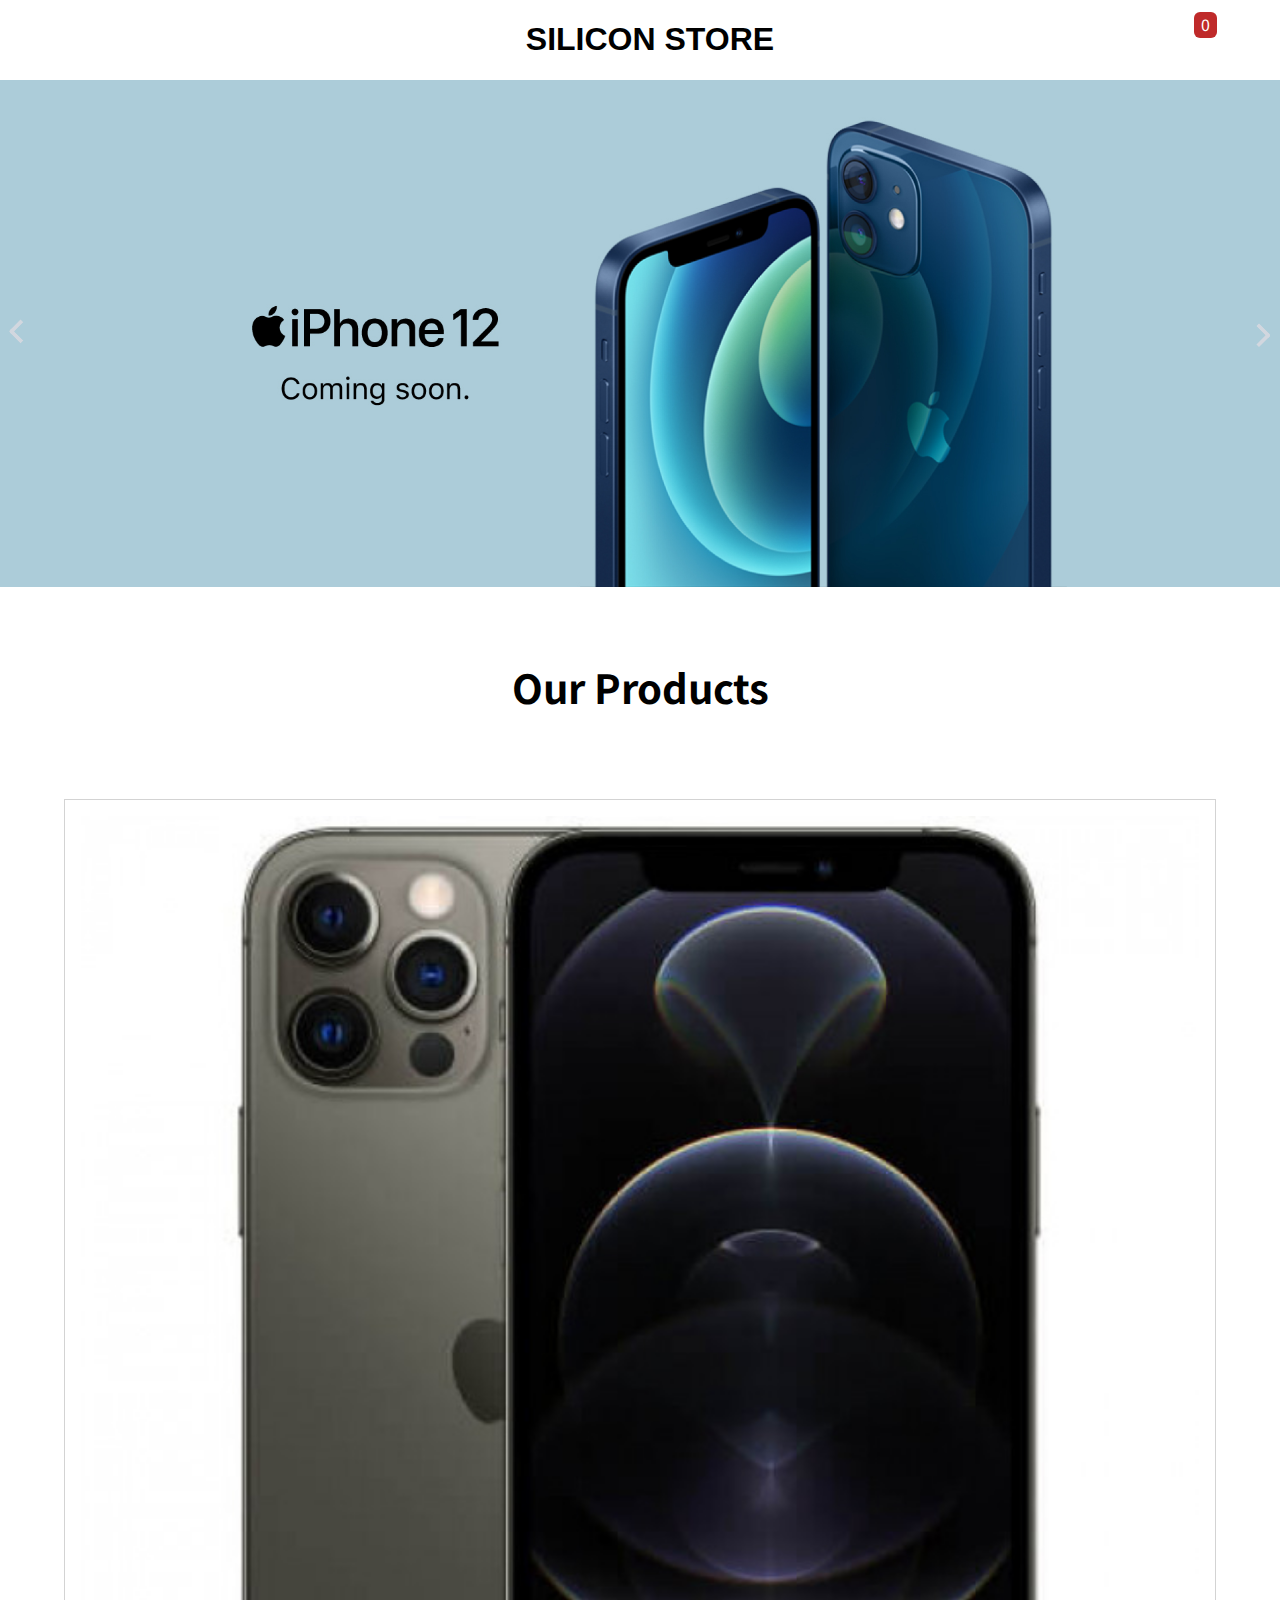
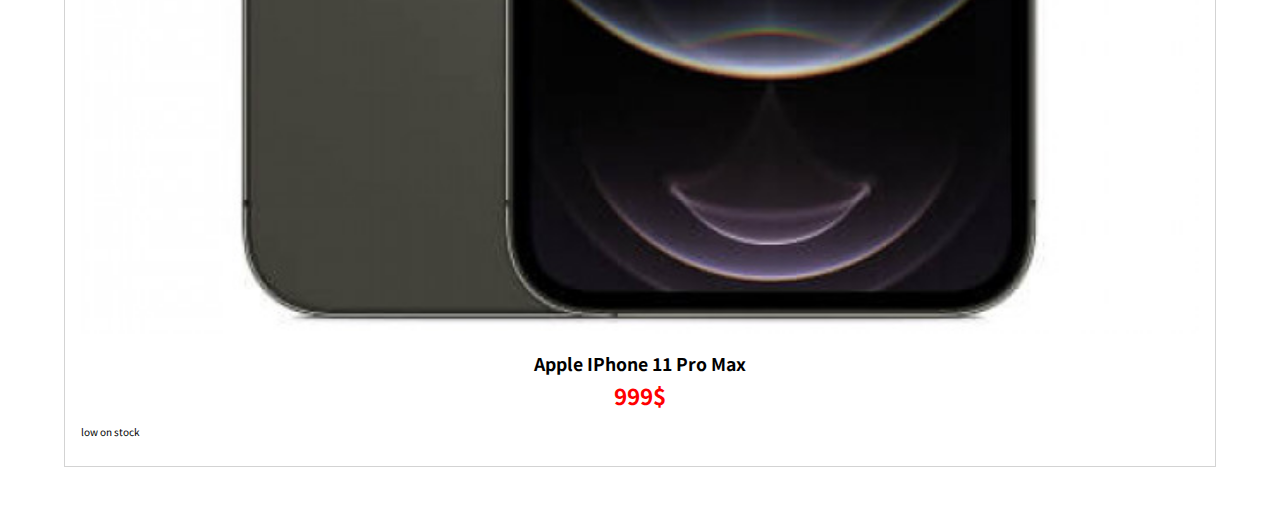
==== index.html @ 8014daa2 "upgraded logic of the cart (status notification about product availability)" ====
<!DOCTYPE html>
<html lang="en">
  <head>
    <meta charset="UTF-8" />
    <meta name="viewport" content="width=device-width, initial-scale=1.0" />
    <title>Silicon Store</title>
    <link rel="stylesheet" href="css/style.css" />
    <link
      href="https://fonts.googleapis.com/css2?family=Montserrat:wght@100&family=Noto+Sans+JP:wght@300;400;700&display=swap"
      rel="stylesheet"
    />
    <link
      rel="stylesheet"
      href="https://use.fontawesome.com/releases/v5.15.1/css/all.css"
      integrity="sha384-vp86vTRFVJgpjF9jiIGPEEqYqlDwgyBgEF109VFjmqGmIY/Y4HV4d3Gp2irVfcrp"
      crossorigin="anonymous"
    />
    <meta name="description" content="---" />
    <meta name="keywords" content="---" />
  </head>
  <body>
    <!-- nav start -->
    <div class="nav__container">
      <nav>
        <span class="nav-icon">
          <i class="fas fa-bars"></i>
        </span>
        <h1>Silicon store</h1>
        <div class="cart-btn">
          <span class="nav-icon">
            <i class="fas fa-cart-plus"></i>
          </span>
          <div class="cart-items">0</div>
        </div>
        <!-- <h1>silicon store</h1> -->
        <!-- <ul>
            <li><a href="#">Home </a></li>
            <li><a href="#">Products</a></li>
            <li><a href="#">About</a></li>
            <li><a href="#">Contact</a></li>
            <li><a href="#">Account</a></li>
            <li><a href="#">Account</a></li>
            <li><a href="#">Account</a></li>
          </ul> -->
      </nav>
    </div>
    <!-- end of nav -->

    <!-- slider start -->
    <div class="slider__container">
      <button class="prev" onclick="prevSlide()"></button>
      <div class="slider__track">
        <div class="slider__content">
          <a href="#"><img src="assets/images/slider/1.jpg" alt="" /></a>
        </div>
        <div class="slider__content">
          <a href=""><img src="assets/images/slider/2.jpg" alt="" /></a>
        </div>
        <div class="slider__content">
          <a href=""><img src="assets/images/slider/3.jpg" alt="" /></a>
        </div>
        <div class="slider__content">
          <a href=""><img src="assets/images/slider/4.jpg" alt="" /></a>
        </div>
        <div class="slider__content">
          <img src="assets/images/slider/5.jpg" alt="" />
        </div>
      </div>
      <button class="next" onclick="nextSlide()"></button>
    </div>
    <!-- end of slider  -->
    <!-- products -->
    <section class="products">
      <div class="section-model">
        <h2>Our products</h2>
      </div>
      <!-- products center -->
      <div class="products-center">
        <!-- single product -->
        <article class="product">
          <div class="img-container">
            <img
              src="assets/images/products/iphone/iphone-12-pro-graphite_1.jpeg"
              alt="product"
              class="product-img"
            />
            <button class="bag-btn" data-id="1">
              <i class="fas fa-shopping-cart"></i>
              add to bag
            </button>
          </div>
          <h3>Apple iPhone 11 Pro Max</h3>
          <h4>999$</h4>
          <p class="on-stock">low on stock</p>
        </article>
        <!-- end of single product -->
      </div>
      <!-- end of products center -->
    </section>
    <!-- end of products -->
    <!-- start of cart -->
    <div class="cart-overlay">
      <div class="cart">
        <span class="close-cart">
          <i class="fas fa-window-close"></i>
        </span>
        <h2>your cart</h2>
        <div class="cart-content"></div>
        <!-- cart item -->
        <div class="cart-item">
          
        </div>
        <!-- end of cart item -->
        <div class="cart-footer">
          <h3>your total: <span class="cart-total">$0</span></h3>
          <button class="clear-cart banner-btn">clear cart</button>
        </div>
      </div>
    </div>
    <!-- end of cart -->
    <script type="text/javascript" src="js/products.json"></script>
    <script type="text/javascript" src="js/script.js"></script>
  </body>
</html>
---- css/style.css ----
body {
  margin: 0;
  padding: 0;
  font-family: "Noto Sans JP", sans-serif;
  font-size: 10px;
  line-height: 1.6;
  color: black;
  /* background-color: black; */
  caret-color: transparent;
}

*,
*::before *::after {
  box-sizing: border-box;
}

h1,
h2,
h3,
h4,
h5,
h6 {
  margin: 0;
}

h1 {
  margin-left: 20px;
  font-size: 2rem;
  font-family: sans-serif;
  text-transform: uppercase;
  text-align: center;
}

/* ---Container--- */
.container {
  width: 100%;
  max-width: 1170px;
  margin: 0 auto;
  position: relative;
}

/* ---Navigation--- */

.nav-icon {
  padding: 10px 20px;
  font-size: 2rem;
  cursor: pointer;
}
.nav__container {
  position: relative;
  width: 100%;
  max-width: 1170px;
  align-items: center;
  position: fixed;
  top: 0;
  z-index: 2;
  margin: auto;
  left: 0;
  right: 0;
}
nav {
  width: 100%;
  display: flex;
  align-content: center;
  justify-content: space-between;
  align-items: center;
  height: 5rem;
  background-color: white;
  margin: 0 auto;
}
.cart-btn {
  position: relative;
}

.cart-items {
  position: absolute;
  top: -2px;
  right: 8px;
  font-size: 1rem;
  background-color: rgba(180, 6, 6, 0.856);
  padding: 0px 7px;
  border-radius: 6px;
  color: white;
}

/*nav ul {
  display: inline-block;
  list-style: none;
}
nav ul li {
  display: inline-block;
  margin-right: 20px;
}
nav ul li a {
  text-decoration: none;
  color: #333;
} */

/* ---Slider--- */

.slider__container {
  height: auto;
  width: 100%;
  padding: 0;
  overflow: hidden;
  position: relative;
  margin: 0 auto;
  margin-top: 5rem;
}
.slider__track {
  height: 100%;
  width: 100%;
  display: flex;
  transition: 0.5s;
}
.slider__content {
  height: 100%;
  min-width: 100%;
}
/* Slider button */
.slider__content img {
  width: 100%;
  height: 100%;
  cursor: pointer;
}
.prev,
.next {
  position: absolute;
  height: calc(100% - 4px);
  z-index: 1;
  background-color: transparent;
  border: none;
  outline: none;
  cursor: pointer;
  transition: 0.2s all ease;
}
.next {
  right: 0;
  top: 0;
  transform: rotate(180deg);
}
.prev::after,
.next::after {
  margin: 0.4rem;
  padding: 0.3rem;
  display: inline-block;
  content: "";
  position: relative;
  border: 0.3rem solid #d2d7df;
  border-top-left-radius: 3px;
  width: 0.2rem;
  height: 0.2rem;
  border-right: none;
  border-bottom: none;
  transform: rotate(-45deg);
}
.next:hover,
.next:active {
  transform: scale(1.3) rotate(180deg);
}
.prev:hover,
.prev:active {
  transform: scale(1.3);
}
/* End of slider button */
/* ---End of slider--- */

/* ---Products--- */

.products {
  padding: 4rem 0;
}
.section-model h2 {
  text-align: center;
  font-size: 2.5rem;
  margin-bottom: 5rem;
  text-transform: capitalize;
}
.products-center {
  width: 90vw;
  margin: 0 auto;
  max-width: 1170px;
  display: grid;
  grid-template-columns: repeat(auto-fit, minmax(260px, 1fr));
  grid-column-gap: 1.5rem;
  grid-row-gap: 2rem;
}

/* ---Single product--- */

.product {
  border: 0.5px solid lightgray;
  padding: 1rem;
  cursor: pointer;
  position: relative;
}
.img-container {
  position: relative;
  overflow: hidden;
}

.product-img {
  display: block;
  width: 100%;
  min-height: 12rem;
  cursor: pointer;
}
.product-img-active {
  display: block;
  width: 100%;
  min-height: 12rem;
  cursor: pointer;
}
.bag-btn {
  position: absolute;
  top: 80%;
  right: 0;
  border: none;
  background-color: rgb(0, 182, 164);
  padding: 10px;
  cursor: pointer;
  text-transform: uppercase;
  font-weight: 600;
  font-size: 15px;
  color: white;
  font-family: sans-serif;
  transform: translateX(101%);
  transition: 0.2s ease all;
  letter-spacing: 0.15rem;
}
.product:hover .product-img {
  opacity: 0.7;
}

.product-img:hover ~ .bag-btn,
.bag-btn:hover {
  transform: translateX(0);
}
.product:hover + .img-container .bag-btn {
  transform: translateX(0);
}
.product h3 {
  text-align: center;
  text-transform: capitalize;
  font-size: 1.1rem;
  margin-top: 1rem;
}
.product h4 {
  font-size: 1.4rem;
  text-align: center;
  color: red;
}
.out-of-stock {
  font-size: 0.8rem;
  background-color: red;
  color: white;
  padding: 5px 5px;

  text-transform: uppercase;
  position: absolute;
  top: 0.5rem;
  right: 0.5rem;
}
.low-on-stock {
  font-size: 0.8rem;
  background-color: rgb(0, 182, 164);
  color: white;
  padding: 5px 5px;
  text-transform: uppercase;
  position: absolute;
  top: 0.5rem;
  right: 0.5rem;
}

/* ---End of single product--- */
/* ---End of products--- */
/* ---Start of Cart--- */
.cart-overlay {
  position: fixed;
  top: 0;
  right: 0;
  width: 100%;
  height: 100%;
  transition: 0.3s all ease;
  background: rgba(73, 80, 79, 0.514);
  z-index: 3;
  visibility: hidden;
}
.cart {
  position: fixed;
  top: 0;
  right: 0;
  width: 100%;
  height: 100%;
  overflow: scroll;
  background: rgb(240, 236, 222);
  z-index: 4;
  padding: 1.5rem;
  transition: all 0.2s ease;
  transform: translateX(100%);
}
.showCart {
  transform: translateX(0);
}
.transparentBcg {
  visibility: visible;
}
@media screen and (min-width: 768px) {
  .cart {
    width: 30vw;
    min-width: 450px;
  }
}
.close-cart {
  font-size: 1.7rem;
  cursor: pointer;
}
.cart h2 {
  text-transform: capitalize;
  text-align: center;
  margin-bottom: 2rem;
  font-size: 1.5rem;
}
/* ---Cart item--- */
.cart-item {
  display: grid;
  align-items: center;
  grid-template-columns: auto 1fr auto;
  grid-column-gap: 1.5rem;
  margin: 1.5rem 0;
}
.cart-item img {
  width: 75px;
}
.cart-item h4 {
  font-size: 0.85rem;
  text-transform: capitalize;
}
.cart-item h5 {
  margin: 0.5rem 0;
}
.item-amount {
  text-align: center;
}
.remove-item {
  color: grey;
  cursor: pointer;
}
.fa-chevron-up,
.fa-chevron-down {
  cursor: pointer;
  color: rgb(0, 182, 164);
}
/* ---End of Cart item--- */
.cart-footer {
  margin-top: 2rem;
  text-align: center;
}
.cart-footer h3 {
  text-transform: capitalize;
  margin-bottom: 1rem;
}
.banner-btn {
  padding: 1rem 2rem;
  text-transform: uppercase;
  border: none;
  background-color: rgb(0, 182, 164);
  cursor: pointer;
  color: white;
  outline: none;
  transition: 0.2s ease all;
}
.banner-btn:hover {
  outline: 1px solid black;
  background-color: transparent;
  color: black;
}
/* ---End of cart item --- */
/* ---End of Cart--- */

/* ---Mobile devices media */

@media screen and (max-width: 768px) {
  h1 {
    font-size: 1.2rem;
  }
  .bag-btn {
    transform: translateX(0);
  }
  .bag-btn:hover {
    background-color: red;
  }
}
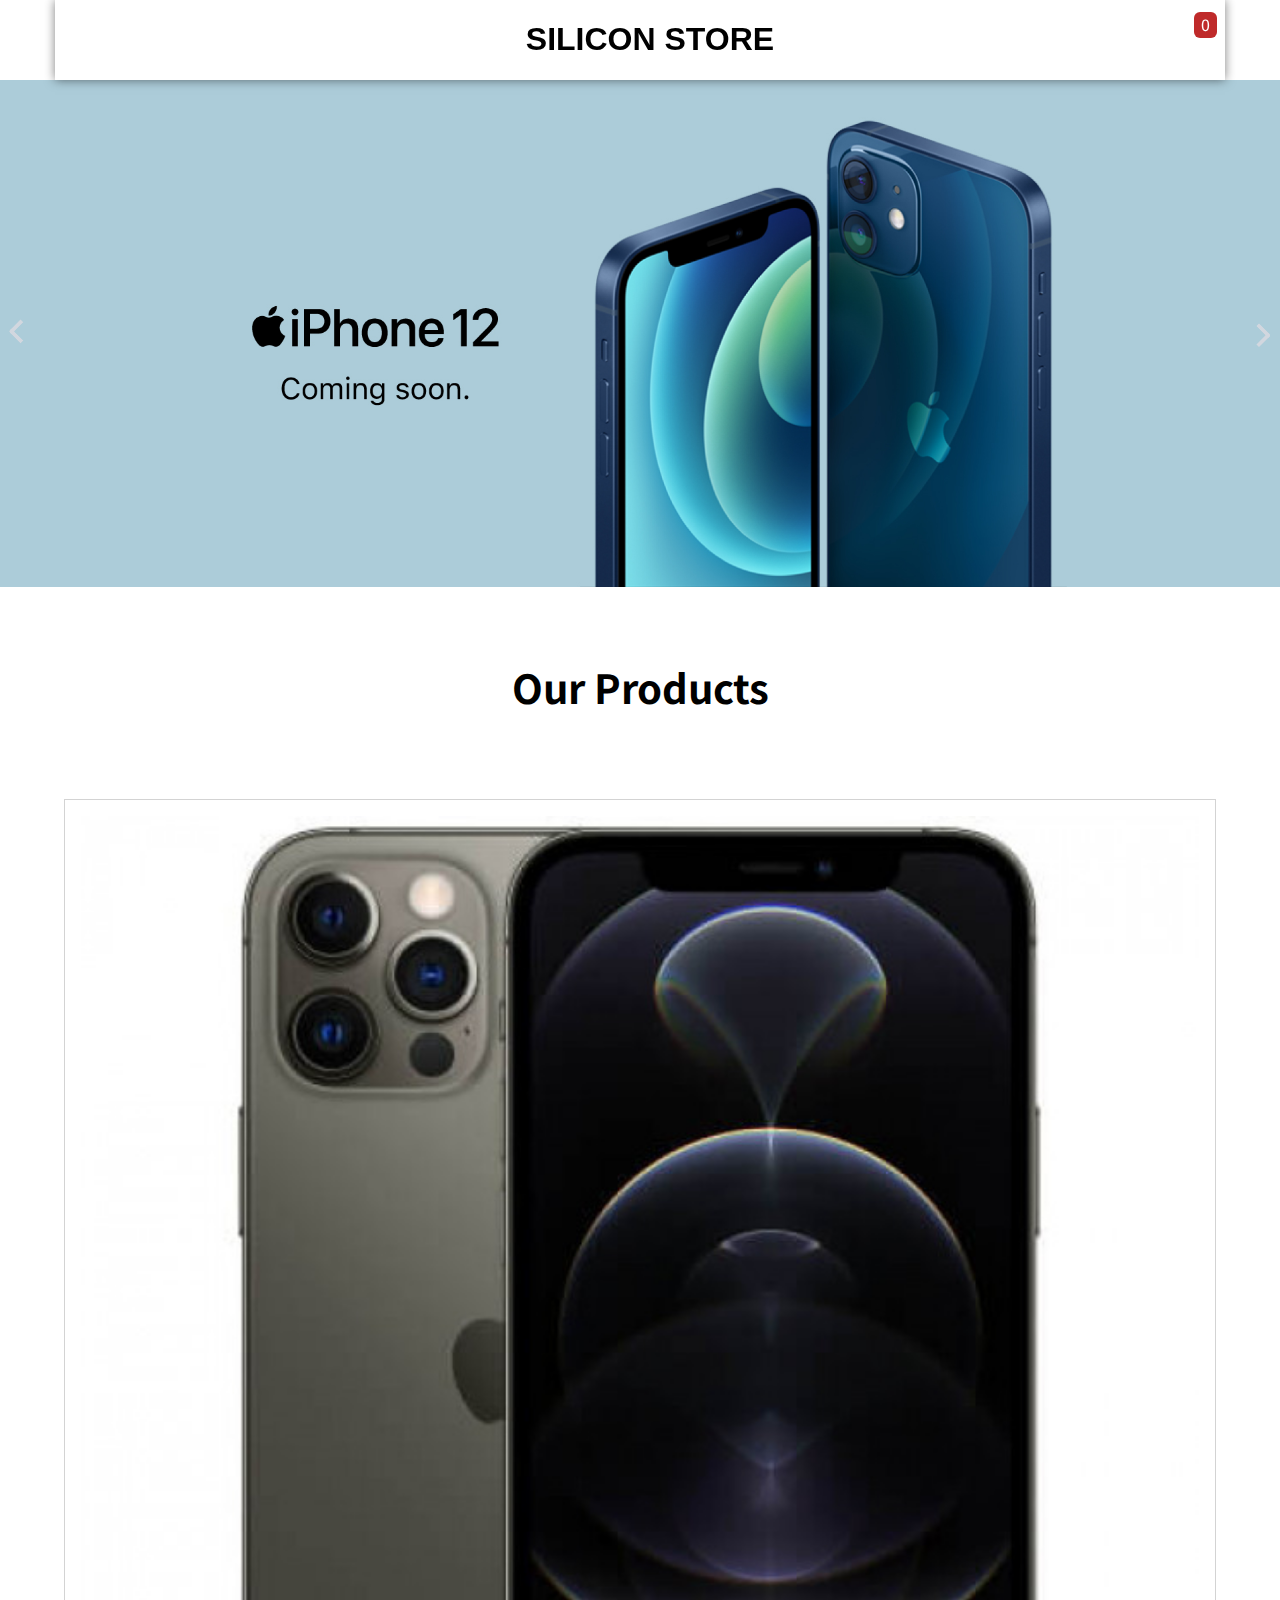
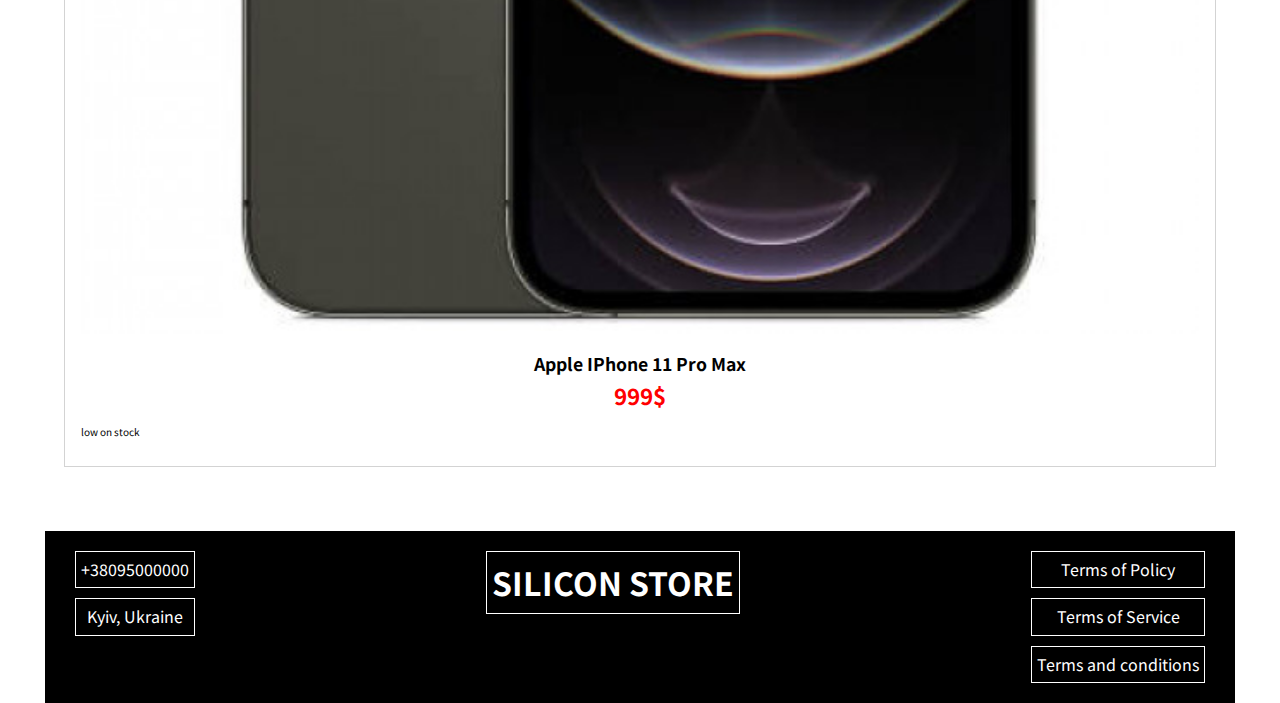
==== commit 84c648de: "some design changes + start of footer" ====
--- a/index.html
+++ b/index.html
@@ -107,9 +107,7 @@
         <h2>your cart</h2>
         <div class="cart-content"></div>
         <!-- cart item -->
-        <div class="cart-item">
-          
-        </div>
+        <div class="cart-item"></div>
         <!-- end of cart item -->
         <div class="cart-footer">
           <h3>your total: <span class="cart-total">$0</span></h3>
@@ -118,6 +116,25 @@
       </div>
     </div>
     <!-- end of cart -->
+    <!-- start of footer -->
+    <footer>
+      <div class="footer-container">
+        <div class="contacts">
+         
+          <p>+38095000000</p>
+          <p>Kyiv, Ukraine</p>
+        </div>
+        <div class="logo-div">
+          <p class="logo">Silicon Store</p>
+        </div>
+        <div class="terms">
+          <p>Terms of Policy</p>
+          <p>Terms of Service</p>
+          <p>Terms and conditions</p>
+        </div>
+      </div>
+    </footer>
+    <!-- end of footer -->
     <script type="text/javascript" src="js/products.json"></script>
     <script type="text/javascript" src="js/script.js"></script>
   </body>
--- a/css/style.css
+++ b/css/style.css
@@ -45,6 +45,7 @@
   padding: 10px 20px;
   font-size: 2rem;
   cursor: pointer;
+  transition: .2s ease all;
 }
 .nav__container {
   position: relative;
@@ -67,9 +68,15 @@
   height: 5rem;
   background-color: white;
   margin: 0 auto;
+  box-shadow: 0 0 10px rgb(0, 0, 0, 0.5)
 }
 .cart-btn {
   position: relative;
+  transition: .2s ease all;
+}
+.cart-btn:hover, .nav-icon:hover {
+  position: relative;
+  transform: scale(1.1);
 }
 
 .cart-items {
@@ -293,11 +300,12 @@
   width: 100%;
   height: 100%;
   overflow: scroll;
-  background: rgb(240, 236, 222);
+  background: rgb(228, 228, 228);
   z-index: 4;
   padding: 1.5rem;
   transition: all 0.2s ease;
   transform: translateX(100%);
+  box-shadow: 0 0 10px rgba(0,0,0,0.5);
 }
 .showCart {
   transform: translateX(0);
@@ -312,16 +320,27 @@
   }
 }
 .close-cart {
-  font-size: 1.7rem;
-  cursor: pointer;
+  font-size: 1.9rem;
+  cursor: pointer;
+}
+.fa-window-close{
+transition: .2s all ease;
+}
+.fa-window-close:hover {
+transform: scale(1.1);
 }
 .cart h2 {
-  text-transform: capitalize;
+  text-transform: uppercase;
   text-align: center;
   margin-bottom: 2rem;
-  font-size: 1.5rem;
+  font-size: 2rem;
+  font-family: sans-serif;
+}
+.cart h3{
+  font-size: 1.3rem;
 }
 /* ---Cart item--- */
+
 .cart-item {
   display: grid;
   align-items: center;
@@ -330,7 +349,7 @@
   margin: 1.5rem 0;
 }
 .cart-item img {
-  width: 75px;
+  width: 100px;
 }
 .cart-item h4 {
   font-size: 0.85rem;
@@ -338,18 +357,35 @@
 }
 .cart-item h5 {
   margin: 0.5rem 0;
+  font-size: 1rem;
 }
 .item-amount {
   text-align: center;
-}
+  font-size: 1rem;
+  font-family: sans-serif;
+  font-weight: 700;
+}
+
 .remove-item {
+  font-size: 1rem;
   color: grey;
   cursor: pointer;
-}
+  transition: ease all .2s;
+}
+.remove-item:hover {
+  color: red;
+}
+
 .fa-chevron-up,
 .fa-chevron-down {
+  font-size: 1rem;
   cursor: pointer;
   color: rgb(0, 182, 164);
+  transition: all ease .2s;
+}
+.fa-chevron-up:hover,
+.fa-chevron-down:hover {
+  color: red;
 }
 /* ---End of Cart item--- */
 .cart-footer {
@@ -369,6 +405,8 @@
   color: white;
   outline: none;
   transition: 0.2s ease all;
+  font-weight: 700;
+  font-size: 1.5rem;
 }
 .banner-btn:hover {
   outline: 1px solid black;
@@ -377,6 +415,43 @@
 }
 /* ---End of cart item --- */
 /* ---End of Cart--- */
+
+/* ---Start of footer */
+.footer-container{
+  max-width: 1170px;
+  margin: 0 auto;
+  color: white;
+  background-color: black;
+  padding: 10px;
+  font-size: 1rem;
+  display: flex;
+  flex-wrap: wrap;
+  flex-shrink: 2;
+  justify-content: space-between;
+  align-content: space-between;
+  
+}
+.footer-container p {
+  border: 1px solid white;
+  padding: 5px;
+  transition: all .2s ease;
+  cursor: pointer;
+  margin: 10px 20px;
+  text-align: center;
+}
+.footer-container p:hover {
+  background-color: rgb(0, 182, 164);
+  transform: scale(1.1);
+}
+.logo{
+  text-transform: uppercase;
+  font-weight: 700;
+  font-size: 2rem;
+  
+}
+/* End of footer */
+
+
 
 /* ---Mobile devices media */
 
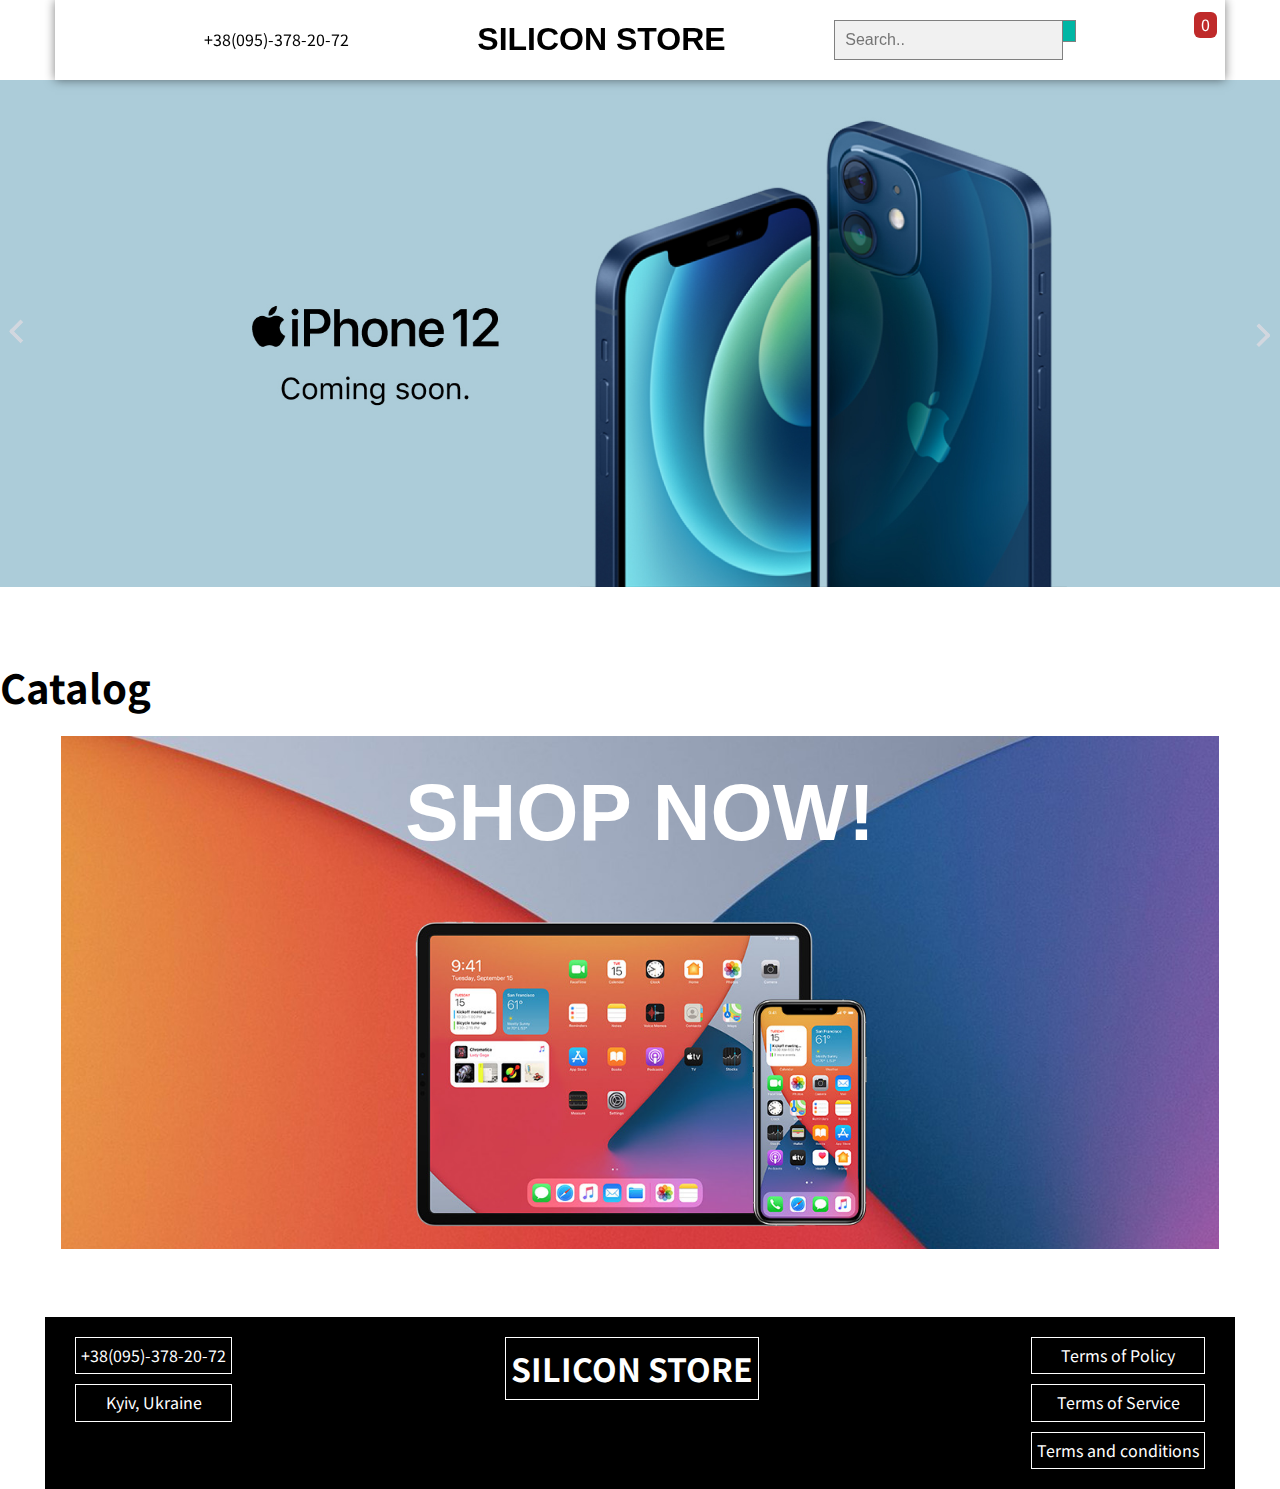
==== commit cff4496b: "customise catalog page" ====
--- a/index.html
+++ b/index.html
@@ -25,23 +25,20 @@
         <span class="nav-icon">
           <i class="fas fa-bars"></i>
         </span>
-        <h1>Silicon store</h1>
+        <a href="tel:+380953782072">+38(095)-378-20-72</a>
+        <h1> <a href="index.html">Silicon store</a> </h1>
+        <!-- start of search bar -->
+        <form class="example" action="action_page.php">
+          <input type="text" placeholder="Search.." name="search" />
+          <button type="submit"><i class="fa fa-search"></i></button>
+        </form>
+        <!-- end of search bar -->
         <div class="cart-btn">
           <span class="nav-icon">
             <i class="fas fa-cart-plus"></i>
           </span>
           <div class="cart-items">0</div>
         </div>
-        <!-- <h1>silicon store</h1> -->
-        <!-- <ul>
-            <li><a href="#">Home </a></li>
-            <li><a href="#">Products</a></li>
-            <li><a href="#">About</a></li>
-            <li><a href="#">Contact</a></li>
-            <li><a href="#">Account</a></li>
-            <li><a href="#">Account</a></li>
-            <li><a href="#">Account</a></li>
-          </ul> -->
       </nav>
     </div>
     <!-- end of nav -->
@@ -69,15 +66,31 @@
       <button class="next" onclick="nextSlide()"></button>
     </div>
     <!-- end of slider  -->
+    <section class="catalog">
+      <div class="section-model">
+        <h2>Catalog</h2>
+      </div>
+      <!-- Start of banner -->
+      <form action="catalog.html">
+        <button class="banner">
+          <img src="/assets/images/banner/banner.jpg" alt="Shop now" />
+          <!-- <p > <a href="#">shop now!</a> </p> -->
+          <a class="banner-text" href="catalog.html">shop now!</a>
+        </button>
+      </form>
+      <!--End of banner -->
+    </section>
+
     <!-- products -->
     <section class="products">
       <div class="section-model">
-        <h2>Our products</h2>
+        <!-- <h2>All products</h2> -->
       </div>
+
       <!-- products center -->
-      <div class="products-center">
+      <!-- <div class="products-center"> -->
         <!-- single product -->
-        <article class="product">
+        <!-- <article class="product">
           <div class="img-container">
             <img
               src="assets/images/products/iphone/iphone-12-pro-graphite_1.jpeg"
@@ -92,9 +105,9 @@
           <h3>Apple iPhone 11 Pro Max</h3>
           <h4>999$</h4>
           <p class="on-stock">low on stock</p>
-        </article>
+        </article> -->
         <!-- end of single product -->
-      </div>
+      <!-- </div> -->
       <!-- end of products center -->
     </section>
     <!-- end of products -->
@@ -120,8 +133,7 @@
     <footer>
       <div class="footer-container">
         <div class="contacts">
-         
-          <p>+38095000000</p>
+          <p><a href="tel:+380953782072">+38(095)-378-20-72</a></p>
           <p>Kyiv, Ukraine</p>
         </div>
         <div class="logo-div">
@@ -135,7 +147,9 @@
       </div>
     </footer>
     <!-- end of footer -->
-    <script type="text/javascript" src="js/products.json"></script>
+    <script type="text/javascript" src="js/slider.js"></script>
     <script type="text/javascript" src="js/script.js"></script>
+    
+
   </body>
 </html>
--- a/css/style.css
+++ b/css/style.css
@@ -45,7 +45,7 @@
   padding: 10px 20px;
   font-size: 2rem;
   cursor: pointer;
-  transition: .2s ease all;
+  transition: 0.2s ease all;
 }
 .nav__container {
   position: relative;
@@ -68,13 +68,14 @@
   height: 5rem;
   background-color: white;
   margin: 0 auto;
-  box-shadow: 0 0 10px rgb(0, 0, 0, 0.5)
+  box-shadow: 0 0 10px rgb(0, 0, 0, 0.5);
 }
 .cart-btn {
   position: relative;
-  transition: .2s ease all;
-}
-.cart-btn:hover, .nav-icon:hover {
+  transition: 0.2s ease all;
+}
+.cart-btn:hover,
+.nav-icon:hover {
   position: relative;
   transform: scale(1.1);
 }
@@ -89,20 +90,57 @@
   border-radius: 6px;
   color: white;
 }
-
-/*nav ul {
-  display: inline-block;
-  list-style: none;
-}
-nav ul li {
-  display: inline-block;
-  margin-right: 20px;
-}
-nav ul li a {
+nav a,
+.contacts p a {
   text-decoration: none;
-  color: #333;
-} */
-
+  color: black;
+  font-size: 1rem;
+  transition: 0.3s ease all;
+}
+
+nav a:hover {
+  color: rgb(0, 182, 164);
+  transform: scale(1.1);
+}
+h1 a {
+  font-size: 2rem;
+}
+/* ---Start of Search bar-- */
+
+form.example input[type="text"] {
+  padding: 10px;
+  font-size: 1rem;
+  border: 1px solid grey;
+  float: left;
+  /* width: auto; */
+  background: #f1f1f1;
+  /* display: flex; */
+}
+
+/* Style the submit button */
+form.example button {
+  float: left;
+  /* width: 20%; */
+  padding: 10px 6px;
+  background: rgb(0, 182, 164);
+  color: white;
+  font-size: 1rem;
+  border: 1px solid grey;
+  border-left: none; /* Prevent double borders */
+  cursor: pointer;
+}
+
+form.example button:hover {
+  background: #0b7dda;
+}
+
+/* Clear floats */
+form.example::after {
+  content: "";
+  clear: both;
+  display: table;
+}
+/* ---End of search bar --- */
 /* ---Slider--- */
 
 .slider__container {
@@ -172,21 +210,147 @@
 /* End of slider button */
 /* ---End of slider--- */
 
+/* Start of banner */
+
+.banner {
+  display: block;
+  max-width: 1170px;
+  margin: 0 auto;
+  position: relative;
+  background-color: transparent;
+  border: none;
+  outline: none;
+}
+.banner img {
+  transition: 0.2s ease all;
+  width: 100%;
+  cursor: pointer;
+}
+.banner img:hover {
+  transform: scale(1.05);
+}
+.banner img:hover ~ .banner-text {
+  transform: scale(1.2);
+}
+
+.banner-text {
+  margin: auto;
+  position: absolute;
+  top: 2rem;
+  right: 0;
+  left: 0;
+  color: white;
+  text-transform: uppercase;
+  transition: 0.2s ease all;
+  font-size: 5rem;
+  font-weight: 700;
+  cursor: pointer;
+}
+.banner-text {
+  text-decoration: none;
+  color: white;
+}
+/* End of banner */
+
+/* Start of breadcrumb */
+ul.breadcrumb {
+  max-width: 1170px;
+  margin: 0 auto;
+  margin-top: 80px;
+  padding: 10px 0px;
+  list-style: none;
+  background-color: #eee;
+}
+ul.breadcrumb li {
+  padding-left: 8px;
+  display: inline;
+  font-size: 18px;
+}
+ul.breadcrumb li + li:before {
+  padding: 8px;
+  color: black;
+  content: "/\00a0";
+}
+ul.breadcrumb li a {
+  color: #0275d8;
+  text-decoration: none;
+}
+ul.breadcrumb li a:hover {
+  color: #01447e;
+  text-decoration: underline;
+}
+
+/* End of breadcrumb */
+
 /* ---Products--- */
-
 .products {
+  max-width: 1170px;
+  margin: 0 auto;
+  padding: 0px 15px;
+}
+.catalog {
   padding: 4rem 0;
 }
+/* Start of radio filters */
+.radio-filters {
+  margin-bottom: 1.5rem;
+  font-size: 1rem;
+}
+.form_radio_btn {
+  display: inline-block;
+  margin-right: 10px;
+}
+.form_radio_btn input[type="radio"] {
+  display: none;
+}
+.form_radio_btn label {
+  display: inline-block;
+  cursor: pointer;
+  padding: 0px 15px;
+  line-height: 34px;
+  border: 1px solid #999;
+  border-radius: 6px;
+  user-select: none;
+}
+.form_radio_btn input[type="radio"]:checked + label {
+  background: rgb(0, 182, 164);
+  color: white;
+}
+.form_radio_btn label:hover {
+  color: #666;
+}
+/* End of radio filters */
+
+/* Start of catalog grid */
+.catalog-grid {
+  display: grid;
+  grid-template-columns: 1fr 4fr;
+  grid-column-gap: 1.5rem;
+  grid-row-gap: 2rem;
+}
+/* Start of filters menu */
+.filters-menu {
+  font-size: 1rem;
+}
+.price-count{
+  margin-top: 0;
+  text-align: center;
+  font-size: 1.5rem;
+}
+.price-range{
+  width: 100%;
+}
+/* End of filters menu */
+
 .section-model h2 {
-  text-align: center;
   font-size: 2.5rem;
-  margin-bottom: 5rem;
+  margin-bottom: 1rem;
   text-transform: capitalize;
 }
 .products-center {
-  width: 90vw;
-  margin: 0 auto;
-  max-width: 1170px;
+  width: auto;
+  /* margin: 0 auto; */
+  /* max-width: 1170px; */
   display: grid;
   grid-template-columns: repeat(auto-fit, minmax(260px, 1fr));
   grid-column-gap: 1.5rem;
@@ -204,20 +368,46 @@
 .img-container {
   position: relative;
   overflow: hidden;
-}
-
+  /* display: flex; */
+}
+
+.slider-container{
+  margin-top: 10px;
+  display: flex;
+  justify-content: space-around;
+}
+/* 
 .product-img {
   display: block;
   width: 100%;
   min-height: 12rem;
   cursor: pointer;
-}
-.product-img-active {
+} */
+
+
+.active_img {
   display: block;
-  width: 100%;
-  min-height: 12rem;
-  cursor: pointer;
-}
+  /* width: 100%; */
+  /* min-height: 12rem;
+   */
+  cursor: pointer;
+  opacity: 1;
+}
+.thumbnail{
+  padding: 0 3px;
+  max-height: 60px;
+  /* max-width: auto; */
+  opacity: 0.5;
+  border: 1px solid #eee;
+  
+}
+.thumbnail:hover{
+  opacity: 1;
+}
+.active_img{
+  opacity: 1;
+}
+
 .bag-btn {
   position: absolute;
   top: 80%;
@@ -236,7 +426,7 @@
   letter-spacing: 0.15rem;
 }
 .product:hover .product-img {
-  opacity: 0.7;
+  /* opacity: 0.7; */
 }
 
 .product-img:hover ~ .bag-btn,
@@ -280,6 +470,7 @@
 }
 
 /* ---End of single product--- */
+/* ---End of catalog grid */
 /* ---End of products--- */
 /* ---Start of Cart--- */
 .cart-overlay {
@@ -305,7 +496,7 @@
   padding: 1.5rem;
   transition: all 0.2s ease;
   transform: translateX(100%);
-  box-shadow: 0 0 10px rgba(0,0,0,0.5);
+  box-shadow: 0 0 10px rgba(0, 0, 0, 0.5);
 }
 .showCart {
   transform: translateX(0);
@@ -323,11 +514,11 @@
   font-size: 1.9rem;
   cursor: pointer;
 }
-.fa-window-close{
-transition: .2s all ease;
+.fa-window-close {
+  transition: 0.2s all ease;
 }
 .fa-window-close:hover {
-transform: scale(1.1);
+  transform: scale(1.1);
 }
 .cart h2 {
   text-transform: uppercase;
@@ -336,7 +527,7 @@
   font-size: 2rem;
   font-family: sans-serif;
 }
-.cart h3{
+.cart h3 {
   font-size: 1.3rem;
 }
 /* ---Cart item--- */
@@ -370,7 +561,7 @@
   font-size: 1rem;
   color: grey;
   cursor: pointer;
-  transition: ease all .2s;
+  transition: ease all 0.2s;
 }
 .remove-item:hover {
   color: red;
@@ -381,7 +572,7 @@
   font-size: 1rem;
   cursor: pointer;
   color: rgb(0, 182, 164);
-  transition: all ease .2s;
+  transition: all ease 0.2s;
 }
 .fa-chevron-up:hover,
 .fa-chevron-down:hover {
@@ -417,7 +608,7 @@
 /* ---End of Cart--- */
 
 /* ---Start of footer */
-.footer-container{
+.footer-container {
   max-width: 1170px;
   margin: 0 auto;
   color: white;
@@ -429,12 +620,11 @@
   flex-shrink: 2;
   justify-content: space-between;
   align-content: space-between;
-  
 }
 .footer-container p {
   border: 1px solid white;
   padding: 5px;
-  transition: all .2s ease;
+  transition: all 0.2s ease;
   cursor: pointer;
   margin: 10px 20px;
   text-align: center;
@@ -443,15 +633,15 @@
   background-color: rgb(0, 182, 164);
   transform: scale(1.1);
 }
-.logo{
+.logo {
   text-transform: uppercase;
   font-weight: 700;
   font-size: 2rem;
-  
+}
+.contacts p a {
+  color: white;
 }
 /* End of footer */
-
-
 
 /* ---Mobile devices media */
 
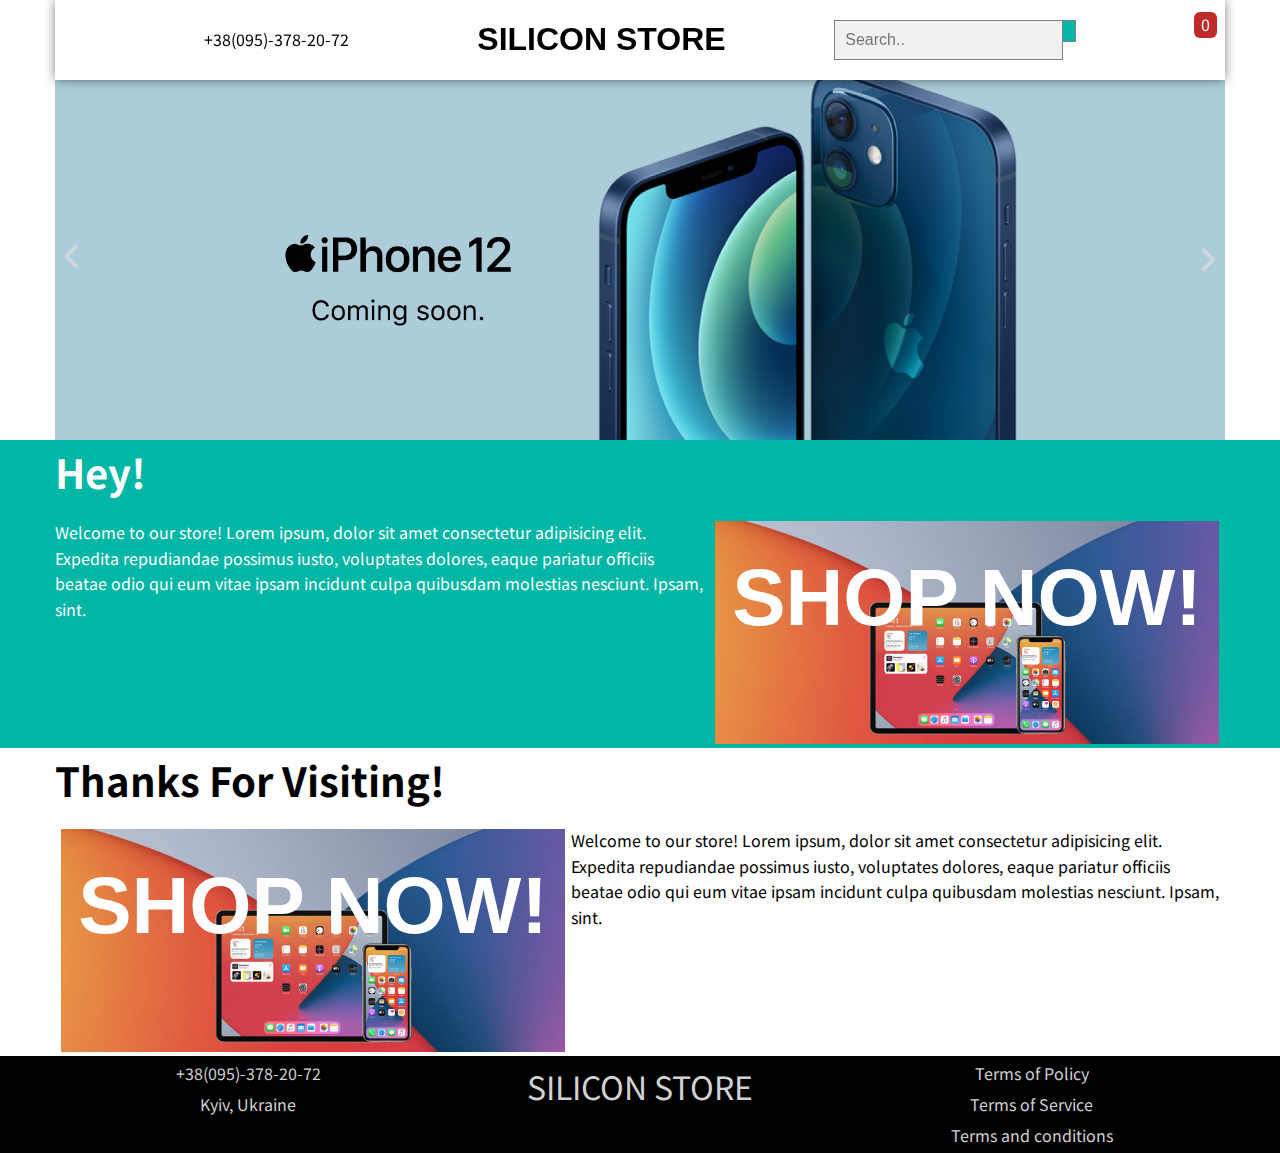
==== commit d2fece72: "making visual correcting..." ====
--- a/index.html
+++ b/index.html
@@ -66,51 +66,45 @@
       <button class="next" onclick="nextSlide()"></button>
     </div>
     <!-- end of slider  -->
-    <section class="catalog">
+      <!-- Start of 1st sect -->
+    <section class="catalog-sect">
+      <div class="container">
       <div class="section-model">
-        <h2>Catalog</h2>
+        <h2>Hey!</h2>
       </div>
-      <!-- Start of banner -->
+      <div class="welcome-container">
+        <div class="welcome">
+          Welcome to our store! Lorem ipsum, dolor sit amet consectetur adipisicing elit. Expedita repudiandae possimus iusto, voluptates dolores, eaque pariatur officiis beatae odio qui eum vitae ipsam incidunt culpa quibusdam molestias nesciunt. Ipsam, sint.
+        </div>
       <form action="catalog.html">
         <button class="banner">
           <img src="/assets/images/banner/banner.jpg" alt="Shop now" />
-          <!-- <p > <a href="#">shop now!</a> </p> -->
           <a class="banner-text" href="catalog.html">shop now!</a>
         </button>
       </form>
-      <!--End of banner -->
+     </div></div>
     </section>
+ <!--End of 1st sect -->
+    <!-- Start of 2nd sect -->
+    <section class="catalog-sect">
+      <div class="container">
+      <div class="section-model">
+        <h2>Thanks for visiting!</h2>
+      </div>
+      <div class="thanks-container">
+        <div class="welcome">
+          Welcome to our store! Lorem ipsum, dolor sit amet consectetur adipisicing elit. Expedita repudiandae possimus iusto, voluptates dolores, eaque pariatur officiis beatae odio qui eum vitae ipsam incidunt culpa quibusdam molestias nesciunt. Ipsam, sint.
+        </div>
+      <form action="catalog.html">
+        <button class="banner">
+          <img src="/assets/images/banner/banner.jpg" alt="Shop now" />
+          <a class="banner-text" href="catalog.html">shop now!</a>
+        </button>
+      </form>
+     </div></div>
+    </section>
+ <!--End of 2nd sect -->
 
-    <!-- products -->
-    <section class="products">
-      <div class="section-model">
-        <!-- <h2>All products</h2> -->
-      </div>
-
-      <!-- products center -->
-      <!-- <div class="products-center"> -->
-        <!-- single product -->
-        <!-- <article class="product">
-          <div class="img-container">
-            <img
-              src="assets/images/products/iphone/iphone-12-pro-graphite_1.jpeg"
-              alt="product"
-              class="product-img"
-            />
-            <button class="bag-btn" data-id="1">
-              <i class="fas fa-shopping-cart"></i>
-              add to bag
-            </button>
-          </div>
-          <h3>Apple iPhone 11 Pro Max</h3>
-          <h4>999$</h4>
-          <p class="on-stock">low on stock</p>
-        </article> -->
-        <!-- end of single product -->
-      <!-- </div> -->
-      <!-- end of products center -->
-    </section>
-    <!-- end of products -->
     <!-- start of cart -->
     <div class="cart-overlay">
       <div class="cart">
--- a/css/style.css
+++ b/css/style.css
@@ -14,6 +14,20 @@
   box-sizing: border-box;
 }
 
+
+
+.show{
+  display: block;
+}.hide{
+  display: none;
+}
+.show-pagin{
+  display: block;
+}
+.hide-pagin{
+  display: none;
+}
+
 h1,
 h2,
 h3,
@@ -59,6 +73,7 @@
   left: 0;
   right: 0;
 }
+
 nav {
   width: 100%;
   display: flex;
@@ -144,8 +159,8 @@
 /* ---Slider--- */
 
 .slider__container {
-  height: auto;
-  width: 100%;
+  height: 40vh;
+  max-width: 1170px;
   padding: 0;
   overflow: hidden;
   position: relative;
@@ -164,6 +179,7 @@
 }
 /* Slider button */
 .slider__content img {
+  object-fit: cover;
   width: 100%;
   height: 100%;
   cursor: pointer;
@@ -211,11 +227,15 @@
 /* ---End of slider--- */
 
 /* Start of banner */
-
+.catalog-sect:nth-child(2n+1){
+  background-color: rgb(0, 182, 164);
+  color: white;
+  
+}
 .banner {
   display: block;
-  max-width: 1170px;
-  margin: 0 auto;
+  
+
   position: relative;
   background-color: transparent;
   border: none;
@@ -249,6 +269,18 @@
 .banner-text {
   text-decoration: none;
   color: white;
+}
+
+.welcome-container{
+  display: flex;
+  
+}
+.thanks-container{
+  flex-direction: row-reverse;
+  display: flex;
+}
+.welcome{
+  font-size: 1rem;
 }
 /* End of banner */
 
@@ -362,7 +394,7 @@
 .product {
   border: 0.5px solid lightgray;
   padding: 1rem;
-  cursor: pointer;
+  /* cursor: pointer; */
   position: relative;
 }
 .img-container {
@@ -410,7 +442,7 @@
 
 .bag-btn {
   position: absolute;
-  top: 80%;
+  top: 68%;
   right: 0;
   border: none;
   background-color: rgb(0, 182, 164);
@@ -425,17 +457,16 @@
   transition: 0.2s ease all;
   letter-spacing: 0.15rem;
 }
-.product:hover .product-img {
-  /* opacity: 0.7; */
-}
-
-.product-img:hover ~ .bag-btn,
-.bag-btn:hover {
+
+
+.product:hover .bag-btn {
   transform: translateX(0);
 }
-.product:hover + .img-container .bag-btn {
-  transform: translateX(0);
-}
+
+.bag-btn:hover{
+  background-color: red;
+}
+
 .product h3 {
   text-align: center;
   text-transform: capitalize;
@@ -607,39 +638,88 @@
 /* ---End of cart item --- */
 /* ---End of Cart--- */
 
-/* ---Start of footer */
+/* --Start of pagination--- */
+.pagination{
+  margin-bottom: 1rem;
+
+  list-style: none;
+  display: flex;
+  justify-content: center;
+  padding-left:0;
+}
+.pagination li{
+  padding: 0 .5rem;
+  font-size: 1.3rem;
+  border: 1px solid black;
+  margin-left: .5rem;
+  transition: .1s ease all;
+  cursor: pointer;
+}
+.pagination li:hover{
+  background-color: rgb(0, 182, 164);
+  color: white;
+  transform: translateY(-5px);
+}
+.active-page{
+  background-color: rgb(0, 182, 164);
+  color: white;
+}
+/* ---End of pagination--- */
+
+/* ---Start of footer-- */
+footer{
+  background-color: black;
+  
+
+}
 .footer-container {
   max-width: 1170px;
   margin: 0 auto;
-  color: white;
+  color: rgb(209, 209, 209);
   background-color: black;
-  padding: 10px;
+ 
   font-size: 1rem;
   display: flex;
   flex-wrap: wrap;
-  flex-shrink: 2;
+  /* flex-shrink: 1; */
   justify-content: space-between;
   align-content: space-between;
 }
 .footer-container p {
-  border: 1px solid white;
-  padding: 5px;
+ 
+
   transition: all 0.2s ease;
   cursor: pointer;
-  margin: 10px 20px;
+  margin: 5px 20px;
   text-align: center;
+  padding: 0px 5px;
 }
 .footer-container p:hover {
-  background-color: rgb(0, 182, 164);
+ 
   transform: scale(1.1);
 }
 .logo {
   text-transform: uppercase;
-  font-weight: 700;
+  /* font-weight: 700; */
   font-size: 2rem;
+  
 }
 .contacts p a {
-  color: white;
+  color: rgb(209, 209, 209);
+
+}
+.copyright{
+ width: 100%;
+ text-align: center;
+ margin: 10px 0px;
+}
+
+.contacts, .logo-div, .terms{
+  width: 33%;
+}
+.fa-phone{
+  
+  padding: 10px 0px;
 }
 /* End of footer */
 
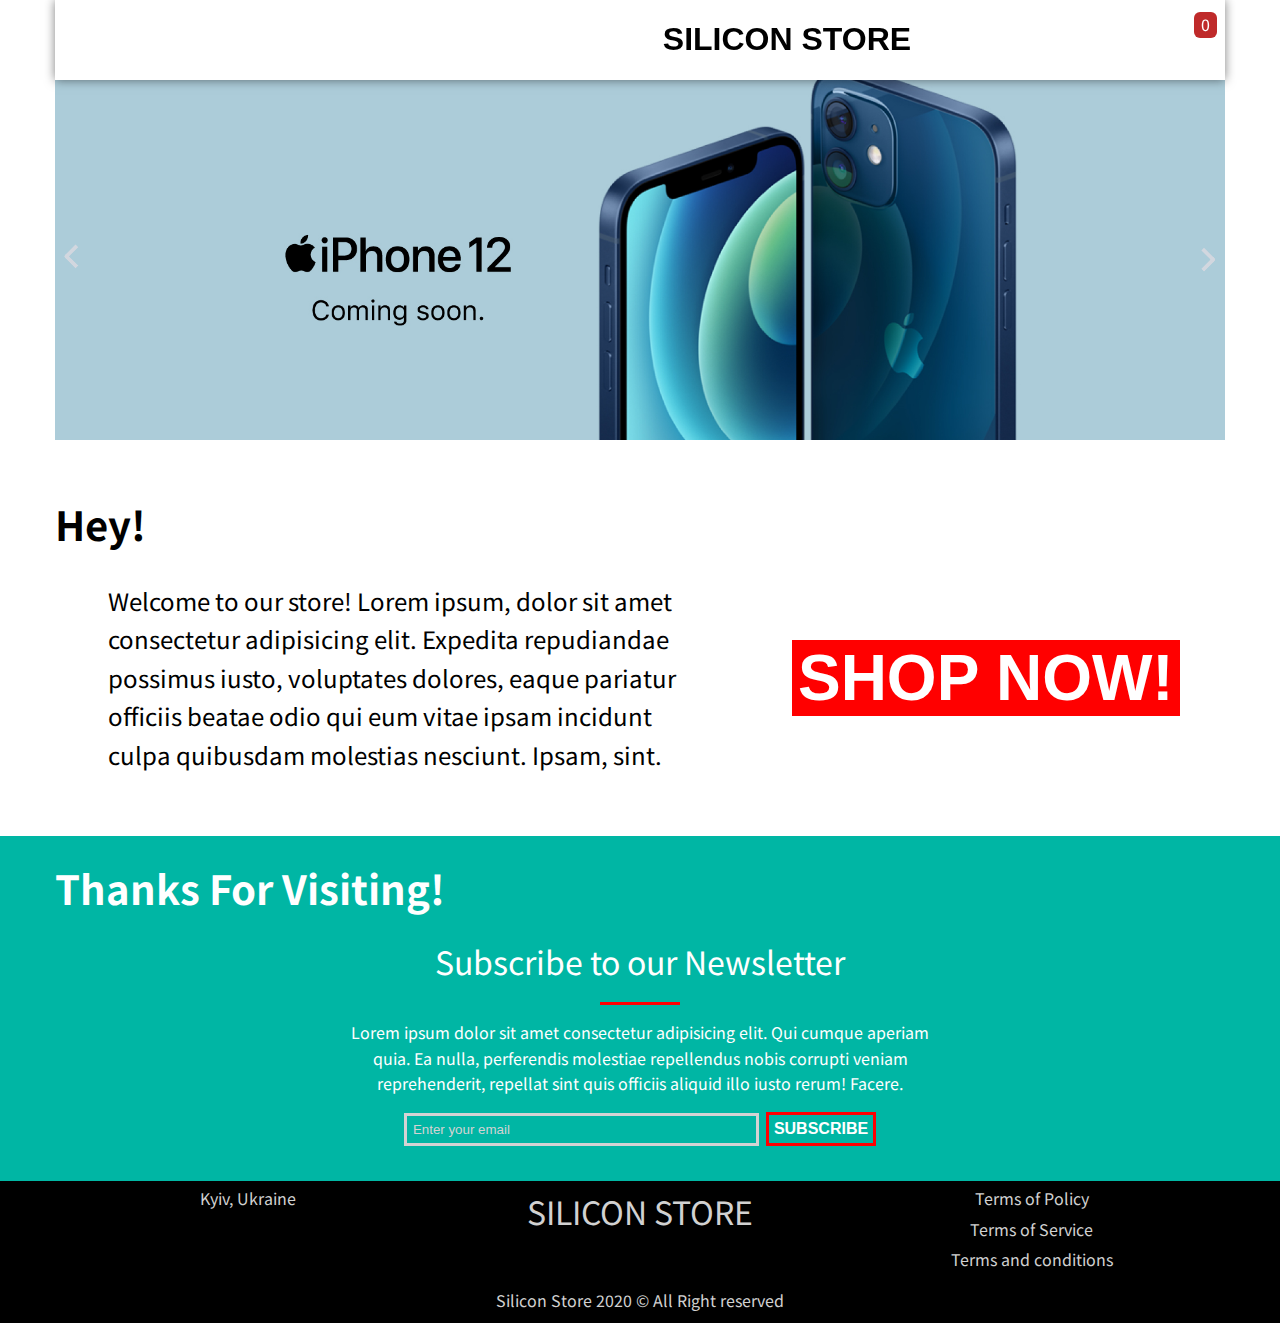
==== commit 3f514532: "some visual changes, waiting for final design for mobile devices" ====
--- a/index.html
+++ b/index.html
@@ -22,17 +22,18 @@
     <!-- nav start -->
     <div class="nav__container">
       <nav>
+        <div class="menu-btn">
         <span class="nav-icon">
           <i class="fas fa-bars"></i>
         </span>
-        <a href="tel:+380953782072">+38(095)-378-20-72</a>
-        <h1> <a href="index.html">Silicon store</a> </h1>
-        <!-- start of search bar -->
-        <form class="example" action="action_page.php">
-          <input type="text" placeholder="Search.." name="search" />
-          <button type="submit"><i class="fa fa-search"></i></button>
-        </form>
-        <!-- end of search bar -->
+        </div>
+        <a
+          class="fas fa-phone"
+          style="font-size: 2rem;"
+          href="tel:+380953782072"
+        ></a>
+        <h1><a class="logo-main" href="/index.html"> Silicon store</a></h1>
+        
         <div class="cart-btn">
           <span class="nav-icon">
             <i class="fas fa-cart-plus"></i>
@@ -66,44 +67,59 @@
       <button class="next" onclick="nextSlide()"></button>
     </div>
     <!-- end of slider  -->
-      <!-- Start of 1st sect -->
+    <!-- Start of 1st sect -->
     <section class="catalog-sect">
       <div class="container">
-      <div class="section-model">
-        <h2>Hey!</h2>
+        <div class="section-model">
+          <h2>Hey!</h2>
+        </div>
+        <div class="welcome-container">
+          <div class="welcome">
+            Welcome to our store! Lorem ipsum, dolor sit amet consectetur
+            adipisicing elit. Expedita repudiandae possimus iusto, voluptates
+            dolores, eaque pariatur officiis beatae odio qui eum vitae ipsam
+            incidunt culpa quibusdam molestias nesciunt. Ipsam, sint.
+          </div>
+          <form action="catalog.html">
+            <button class="banner">
+              <!-- <img src="/assets/images/banner/banner.jpg" alt="Shop now" /> -->
+              <a class="banner-text" href="catalog.html">shop now!</a>
+            </button>
+          </form>
+        </div>
       </div>
-      <div class="welcome-container">
-        <div class="welcome">
-          Welcome to our store! Lorem ipsum, dolor sit amet consectetur adipisicing elit. Expedita repudiandae possimus iusto, voluptates dolores, eaque pariatur officiis beatae odio qui eum vitae ipsam incidunt culpa quibusdam molestias nesciunt. Ipsam, sint.
-        </div>
-      <form action="catalog.html">
-        <button class="banner">
-          <img src="/assets/images/banner/banner.jpg" alt="Shop now" />
-          <a class="banner-text" href="catalog.html">shop now!</a>
-        </button>
-      </form>
-     </div></div>
     </section>
- <!--End of 1st sect -->
+    <!--End of 1st sect -->
     <!-- Start of 2nd sect -->
     <section class="catalog-sect">
       <div class="container">
-      <div class="section-model">
-        <h2>Thanks for visiting!</h2>
+        <div class="section-model">
+          <h2>Thanks for visiting!</h2>
+        </div>
+        <div id='subscribe-id' class="thanks-container">
+          <div class="subscribe">Subscribe to our Newsletter</div>
+          <div class="line"></div>
+          <div class="subscribe-text">
+            <p>
+              Lorem ipsum dolor sit amet consectetur adipisicing elit. Qui
+              cumque aperiam quia. Ea nulla, perferendis molestiae repellendus
+              nobis corrupti veniam reprehenderit, repellat sint quis officiis
+              aliquid illo iusto rerum! Facere.
+            </p>
+          </div>
+          <div class="input-area">
+            <input
+              type="text"
+              size="40"
+              class="subscribe-input"
+              placeholder="Enter your email"
+            />
+            <button class="subscribe-button">subscribe</button>
+          </div>
+        </div>
       </div>
-      <div class="thanks-container">
-        <div class="welcome">
-          Welcome to our store! Lorem ipsum, dolor sit amet consectetur adipisicing elit. Expedita repudiandae possimus iusto, voluptates dolores, eaque pariatur officiis beatae odio qui eum vitae ipsam incidunt culpa quibusdam molestias nesciunt. Ipsam, sint.
-        </div>
-      <form action="catalog.html">
-        <button class="banner">
-          <img src="/assets/images/banner/banner.jpg" alt="Shop now" />
-          <a class="banner-text" href="catalog.html">shop now!</a>
-        </button>
-      </form>
-     </div></div>
     </section>
- <!--End of 2nd sect -->
+    <!--End of 2nd sect -->
 
     <!-- start of cart -->
     <div class="cart-overlay">
@@ -123,11 +139,44 @@
       </div>
     </div>
     <!-- end of cart -->
+    <!-- start of menu -->
+    <div class="menu-overlay">
+      <div class="menu">
+        <span class="close-menu">
+          <i class="fas fa-window-close"></i>
+        </span>
+        <h2>MENU</h2>
+        <div class="menu-container">
+<form class="example" action="#">
+        <input type="text" placeholder="Search.." name="search" />
+        <button type="submit"><i class="fa fa-search"></i></button>
+      </form>
+
+        <a href="/index.html">Home</a>
+        <a href="/catalog.html">Catalog</a>
+        <a href="#subscribe-id">Subscribe</a>
+        <a href="#footer">Contacts</a>
+        <a href="#">Terms of Policy</a>
+        <a href="#">Terms of service</a>
+        <a href="#">Terms and conditions</a>
+        <!-- start of search bar -->
+        
+        <!-- end of search bar -->
+        </div>
+      </div>
+    </div>
+    <!-- end of menu-->
     <!-- start of footer -->
-    <footer>
+    <footer id='footer'>
       <div class="footer-container">
         <div class="contacts">
-          <p><a href="tel:+380953782072">+38(095)-378-20-72</a></p>
+          <p>
+            <a
+              class="fas fa-phone"
+              style="font-size: 2rem;"
+              href="tel:+380953782072"
+            ></a>
+          </p>
           <p>Kyiv, Ukraine</p>
         </div>
         <div class="logo-div">
@@ -138,12 +187,11 @@
           <p>Terms of Service</p>
           <p>Terms and conditions</p>
         </div>
+        <div class="copyright">Silicon Store 2020 © All Right reserved</div>
       </div>
     </footer>
     <!-- end of footer -->
     <script type="text/javascript" src="js/slider.js"></script>
     <script type="text/javascript" src="js/script.js"></script>
-    
-
   </body>
 </html>
--- a/css/style.css
+++ b/css/style.css
@@ -227,52 +227,53 @@
 /* ---End of slider--- */
 
 /* Start of banner */
-.catalog-sect:nth-child(2n+1){
+.catalog-sect:nth-child(2n){
   background-color: rgb(0, 182, 164);
   color: white;
   
 }
+.catalog-sect{
+  padding: 20px;
+  margin-top: 2rem;
+}
+
 .banner {
   display: block;
+ 
+    background-color: transparent;
+background-color: red;
+  position: relative;
+  transition: .2s ease all;
+  border: 2px solid white;
+  outline: none;
   
-
-  position: relative;
-  background-color: transparent;
-  border: none;
-  outline: none;
-}
-.banner img {
-  transition: 0.2s ease all;
-  width: 100%;
-  cursor: pointer;
-}
-.banner img:hover {
+}
+
+.banner:hover  {
   transform: scale(1.05);
-}
-.banner img:hover ~ .banner-text {
-  transform: scale(1.2);
+  
 }
 
 .banner-text {
   margin: auto;
-  position: absolute;
+  /* position: absolute; */
+
   top: 2rem;
   right: 0;
   left: 0;
   color: white;
   text-transform: uppercase;
   transition: 0.2s ease all;
-  font-size: 5rem;
+  font-size: 4rem;
   font-weight: 700;
   cursor: pointer;
-}
-.banner-text {
   text-decoration: none;
-  color: white;
 }
 
 .welcome-container{
   display: flex;
+  justify-content: space-around;
+  align-items: center;
   
 }
 .thanks-container{
@@ -280,8 +281,70 @@
   display: flex;
 }
 .welcome{
-  font-size: 1rem;
-}
+  padding:10px;
+  font-size: 1.5rem;
+  width: 50%;
+}
+
+/* Start of second section */
+.thanks-container{
+  display: flex;
+  flex-wrap: wrap;
+  justify-content: center;
+}
+.subscribe{
+  width:100%;
+  font-size: 2rem;
+  text-align: center;
+  margin-bottom: 15px;
+}
+.line{
+  border-top: 3px solid red;
+  width: 5rem;
+  margin-bottom: 15px;
+}
+.subscribe-text{
+  width: 100%;
+  text-align: center;
+  font-size: 1rem;
+  margin-bottom: 15px;
+}
+.subscribe-text p{
+  width: 50%;
+  margin: 0 auto;
+}
+.subscribe-input{
+  background-color: transparent;
+  border: 3px solid lightgrey;
+  padding: 6px;
+  /* outline: red; */
+  color: white
+  
+}
+.subscribe-input::placeholder{
+ color: lightgrey;
+}
+.subscribe-button{
+  background-color:transparent;
+  text-transform: uppercase;
+  color:white;
+  padding: 5px;
+  border: 3px solid red;
+  cursor: pointer;
+  transition: .2s ease all;
+  margin-left: 5px;
+  font-weight: 700;
+  font-size: 1rem;
+}
+.subscribe-button:hover{
+  transform: scale(1.1);
+  background-color: red;
+}
+.input-area{
+  margin-bottom: 15px;
+}
+/* End of second section */
+
 /* End of banner */
 
 /* Start of breadcrumb */
@@ -538,7 +601,7 @@
 @media screen and (min-width: 768px) {
   .cart {
     width: 30vw;
-    min-width: 450px;
+    min-width: 400px;
   }
 }
 .close-cart {
@@ -637,6 +700,71 @@
 }
 /* ---End of cart item --- */
 /* ---End of Cart--- */
+
+/* Start of menu */
+.menu-overlay{
+  position: fixed;
+  top: 0;
+  right: 0;
+  width: 100%;
+  height: 100%;
+  transition: 0.3s all ease;
+  background: rgba(73, 80, 79, 0.514);
+  z-index: 3;
+  visibility: hidden;
+}
+.menu{
+  position: fixed;
+  top: 0;
+  left:0;
+  /* width: 100%; */
+  height: 100%;
+  /* overflow: scroll; */
+  background: rgb(228, 228, 228);
+  z-index: 4;
+  padding: 1.5rem;
+  transition: all 0.2s ease;
+  transform: translateX(-100%);
+  box-shadow: 0 0 10px rgba(0, 0, 0, 0.5);
+}
+.showMenu {
+  transform: translateX(0);
+}
+.transparentBcg {
+  visibility: visible;
+}
+@media screen and (min-width: 768px) {
+  .menu {
+    width: 30vw;
+    min-width: 400px;
+  }
+}
+.close-menu {
+  font-size: 1.9rem;
+  cursor: pointer;
+  float: right;
+}
+.menu-container{
+  display: flex;
+  flex-direction: column;
+  align-items: center;
+
+}
+.menu h2{
+  font-size: 3rem;
+}
+.menu-container a{
+    color: black;
+  text-decoration: none;
+  transition: ease .2s all;
+  font-size: 2rem;
+  margin: 1rem 0;
+}
+.menu-container a:hover{
+  color: rgb(0, 182, 164);
+  transform: scale(1.1);
+}
+/* End of menu */
 
 /* --Start of pagination--- */
 .pagination{
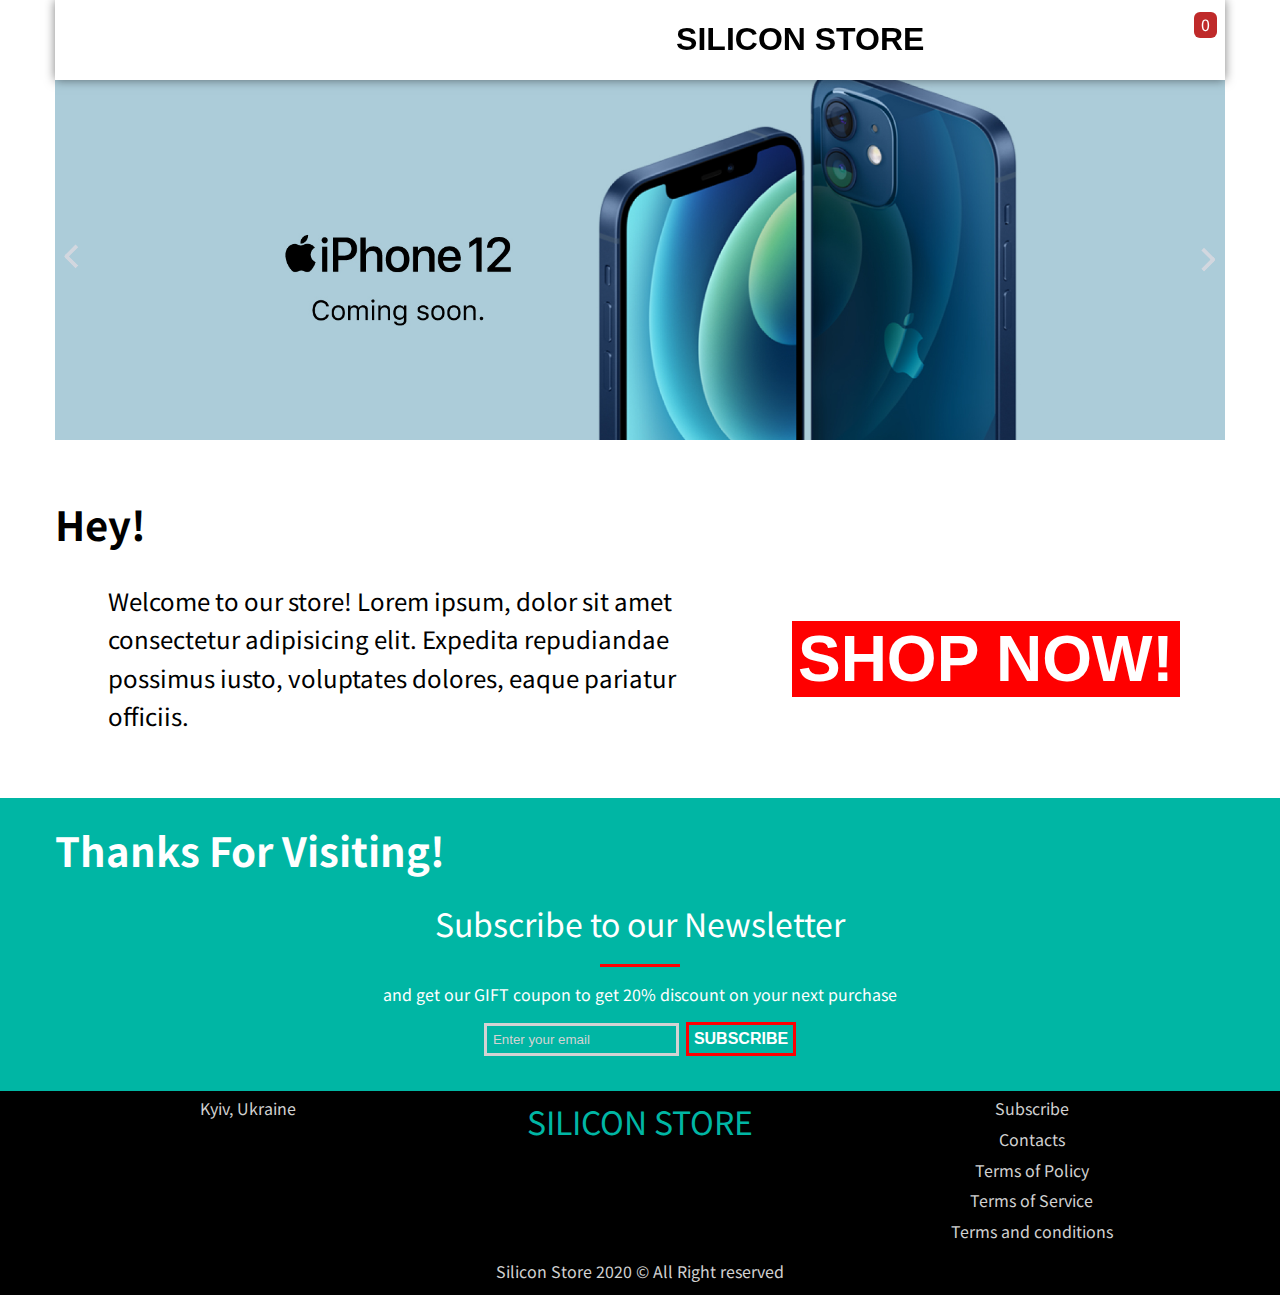
==== commit 9764ae0e: "final changes with @media" ====
--- a/index.html
+++ b/index.html
@@ -23,17 +23,16 @@
     <div class="nav__container">
       <nav>
         <div class="menu-btn">
+          <span class="nav-icon">
+            <i class="fas fa-bars"></i>
+          </span>
+        </div>
         <span class="nav-icon">
-          <i class="fas fa-bars"></i>
+          <i class="fas fa-phone" href="tel:+380953782072"></i>
         </span>
-        </div>
-        <a
-          class="fas fa-phone"
-          style="font-size: 2rem;"
-          href="tel:+380953782072"
-        ></a>
+
         <h1><a class="logo-main" href="/index.html"> Silicon store</a></h1>
-        
+
         <div class="cart-btn">
           <span class="nav-icon">
             <i class="fas fa-cart-plus"></i>
@@ -77,8 +76,7 @@
           <div class="welcome">
             Welcome to our store! Lorem ipsum, dolor sit amet consectetur
             adipisicing elit. Expedita repudiandae possimus iusto, voluptates
-            dolores, eaque pariatur officiis beatae odio qui eum vitae ipsam
-            incidunt culpa quibusdam molestias nesciunt. Ipsam, sint.
+            dolores, eaque pariatur officiis.
           </div>
           <form action="catalog.html">
             <button class="banner">
@@ -96,21 +94,17 @@
         <div class="section-model">
           <h2>Thanks for visiting!</h2>
         </div>
-        <div id='subscribe-id' class="thanks-container">
+        <div id="subscribe-id" class="thanks-container">
           <div class="subscribe">Subscribe to our Newsletter</div>
           <div class="line"></div>
           <div class="subscribe-text">
             <p>
-              Lorem ipsum dolor sit amet consectetur adipisicing elit. Qui
-              cumque aperiam quia. Ea nulla, perferendis molestiae repellendus
-              nobis corrupti veniam reprehenderit, repellat sint quis officiis
-              aliquid illo iusto rerum! Facere.
+              and get our GIFT coupon to get 20% discount on your next purchase
             </p>
           </div>
           <div class="input-area">
             <input
               type="text"
-              size="40"
               class="subscribe-input"
               placeholder="Enter your email"
             />
@@ -147,27 +141,27 @@
         </span>
         <h2>MENU</h2>
         <div class="menu-container">
-<form class="example" action="#">
-        <input type="text" placeholder="Search.." name="search" />
-        <button type="submit"><i class="fa fa-search"></i></button>
-      </form>
+          <form class="example" action="#">
+            <input type="text" placeholder="Search.." name="search" />
+            <button type="submit"><i class="fa fa-search"></i></button>
+          </form>
 
-        <a href="/index.html">Home</a>
-        <a href="/catalog.html">Catalog</a>
-        <a href="#subscribe-id">Subscribe</a>
-        <a href="#footer">Contacts</a>
-        <a href="#">Terms of Policy</a>
-        <a href="#">Terms of service</a>
-        <a href="#">Terms and conditions</a>
-        <!-- start of search bar -->
-        
-        <!-- end of search bar -->
+          <a href="/index.html">Home</a>
+          <a href="/catalog.html">Catalog</a>
+          <a href="#subscribe-id">Subscribe</a>
+          <a href="#footer">Contacts</a>
+          <a href="#">Terms of Policy</a>
+          <a href="#">Terms of service</a>
+          <a href="#">Terms and conditions</a>
+          <!-- start of search bar -->
+
+          <!-- end of search bar -->
         </div>
       </div>
     </div>
     <!-- end of menu-->
     <!-- start of footer -->
-    <footer id='footer'>
+    <footer id="footer">
       <div class="footer-container">
         <div class="contacts">
           <p>
@@ -180,9 +174,11 @@
           <p>Kyiv, Ukraine</p>
         </div>
         <div class="logo-div">
-          <p class="logo">Silicon Store</p>
+          <p class="logo"><a href="index.html">Silicon Store</a></p>
         </div>
         <div class="terms">
+          <p>Subscribe</p>
+          <p>Contacts</p>
           <p>Terms of Policy</p>
           <p>Terms of Service</p>
           <p>Terms and conditions</p>
--- a/css/style.css
+++ b/css/style.css
@@ -14,17 +14,16 @@
   box-sizing: border-box;
 }
 
-
-
-.show{
+.show {
   display: block;
-}.hide{
+}
+.hide {
   display: none;
 }
-.show-pagin{
+.show-pagin {
   display: block;
 }
-.hide-pagin{
+.hide-pagin {
   display: none;
 }
 
@@ -227,31 +226,28 @@
 /* ---End of slider--- */
 
 /* Start of banner */
-.catalog-sect:nth-child(2n){
+.catalog-sect:nth-child(2n) {
   background-color: rgb(0, 182, 164);
   color: white;
-  
-}
-.catalog-sect{
+}
+.catalog-sect {
   padding: 20px;
   margin-top: 2rem;
 }
 
 .banner {
   display: block;
- 
-    background-color: transparent;
-background-color: red;
+
+  background-color: transparent;
+  background-color: red;
   position: relative;
-  transition: .2s ease all;
+  transition: 0.2s ease all;
   border: 2px solid white;
   outline: none;
-  
-}
-
-.banner:hover  {
+}
+
+.banner:hover {
   transform: scale(1.05);
-  
 }
 
 .banner-text {
@@ -270,77 +266,75 @@
   text-decoration: none;
 }
 
-.welcome-container{
+.welcome-container {
   display: flex;
   justify-content: space-around;
   align-items: center;
-  
-}
-.thanks-container{
+}
+.thanks-container {
   flex-direction: row-reverse;
   display: flex;
 }
-.welcome{
-  padding:10px;
+.welcome {
+  padding: 10px;
   font-size: 1.5rem;
   width: 50%;
 }
 
 /* Start of second section */
-.thanks-container{
+.thanks-container {
   display: flex;
   flex-wrap: wrap;
   justify-content: center;
 }
-.subscribe{
-  width:100%;
+.subscribe {
+  width: 100%;
   font-size: 2rem;
   text-align: center;
   margin-bottom: 15px;
 }
-.line{
+.line {
   border-top: 3px solid red;
   width: 5rem;
   margin-bottom: 15px;
 }
-.subscribe-text{
+.subscribe-text {
   width: 100%;
   text-align: center;
   font-size: 1rem;
   margin-bottom: 15px;
 }
-.subscribe-text p{
+.subscribe-text p {
   width: 50%;
   margin: 0 auto;
 }
-.subscribe-input{
+.subscribe-input {
   background-color: transparent;
   border: 3px solid lightgrey;
   padding: 6px;
   /* outline: red; */
-  color: white
-  
-}
-.subscribe-input::placeholder{
- color: lightgrey;
-}
-.subscribe-button{
-  background-color:transparent;
+  color: white;
+}
+.subscribe-input::placeholder {
+  color: lightgrey;
+}
+.subscribe-button {
+  background-color: transparent;
   text-transform: uppercase;
-  color:white;
+  color: white;
   padding: 5px;
   border: 3px solid red;
   cursor: pointer;
-  transition: .2s ease all;
+  transition: 0.2s ease all;
   margin-left: 5px;
   font-weight: 700;
   font-size: 1rem;
 }
-.subscribe-button:hover{
+.subscribe-button:hover {
   transform: scale(1.1);
   background-color: red;
 }
-.input-area{
+.input-area {
   margin-bottom: 15px;
 }
 /* End of second section */
@@ -427,12 +421,12 @@
 .filters-menu {
   font-size: 1rem;
 }
-.price-count{
+.price-count {
   margin-top: 0;
   text-align: center;
   font-size: 1.5rem;
 }
-.price-range{
+.price-range {
   width: 100%;
 }
 /* End of filters menu */
@@ -466,7 +460,7 @@
   /* display: flex; */
 }
 
-.slider-container{
+.slider-container {
   margin-top: 10px;
   display: flex;
   justify-content: space-around;
@@ -478,7 +472,6 @@
   min-height: 12rem;
   cursor: pointer;
 } */
-
 
 .active_img {
   display: block;
@@ -488,18 +481,17 @@
   cursor: pointer;
   opacity: 1;
 }
-.thumbnail{
+.thumbnail {
   padding: 0 3px;
   max-height: 60px;
   /* max-width: auto; */
   opacity: 0.5;
   border: 1px solid #eee;
-  
-}
-.thumbnail:hover{
+}
+.thumbnail:hover {
   opacity: 1;
 }
-.active_img{
+.active_img {
   opacity: 1;
 }
 
@@ -521,12 +513,11 @@
   letter-spacing: 0.15rem;
 }
 
-
 .product:hover .bag-btn {
   transform: translateX(0);
 }
 
-.bag-btn:hover{
+.bag-btn:hover {
   background-color: red;
 }
 
@@ -600,7 +591,7 @@
 }
 @media screen and (min-width: 768px) {
   .cart {
-    width: 30vw;
+    width: 40vw;
     min-width: 400px;
   }
 }
@@ -702,7 +693,7 @@
 /* ---End of Cart--- */
 
 /* Start of menu */
-.menu-overlay{
+.menu-overlay {
   position: fixed;
   top: 0;
   right: 0;
@@ -713,10 +704,10 @@
   z-index: 3;
   visibility: hidden;
 }
-.menu{
+.menu {
   position: fixed;
   top: 0;
-  left:0;
+  left: 0;
   /* width: 100%; */
   height: 100%;
   /* overflow: scroll; */
@@ -738,84 +729,83 @@
     width: 30vw;
     min-width: 400px;
   }
+  .cart {
+    width: 40vw;
+    min-width: 450px;
+  }
 }
 .close-menu {
   font-size: 1.9rem;
   cursor: pointer;
   float: right;
 }
-.menu-container{
+.menu-container {
   display: flex;
   flex-direction: column;
   align-items: center;
-
-}
-.menu h2{
+}
+.menu h2 {
   font-size: 3rem;
 }
-.menu-container a{
-    color: black;
+.menu-container a {
+  color: black;
   text-decoration: none;
-  transition: ease .2s all;
+  transition: ease 0.2s all;
   font-size: 2rem;
   margin: 1rem 0;
 }
-.menu-container a:hover{
+.menu-container a:hover {
   color: rgb(0, 182, 164);
   transform: scale(1.1);
 }
 /* End of menu */
 
 /* --Start of pagination--- */
-.pagination{
+.pagination {
   margin-bottom: 1rem;
 
   list-style: none;
   display: flex;
   justify-content: center;
-  padding-left:0;
-}
-.pagination li{
-  padding: 0 .5rem;
+  padding-left: 0;
+}
+.pagination li {
+  padding: 0 0.5rem;
   font-size: 1.3rem;
   border: 1px solid black;
-  margin-left: .5rem;
-  transition: .1s ease all;
-  cursor: pointer;
-}
-.pagination li:hover{
+  margin-left: 0.5rem;
+  transition: 0.1s ease all;
+  cursor: pointer;
+}
+.pagination li:hover {
   background-color: rgb(0, 182, 164);
   color: white;
   transform: translateY(-5px);
 }
-.active-page{
+.active-page {
   background-color: rgb(0, 182, 164);
   color: white;
 }
 /* ---End of pagination--- */
 
 /* ---Start of footer-- */
-footer{
+footer {
   background-color: black;
-  
-
 }
 .footer-container {
   max-width: 1170px;
   margin: 0 auto;
   color: rgb(209, 209, 209);
   background-color: black;
- 
+
   font-size: 1rem;
   display: flex;
   flex-wrap: wrap;
-  /* flex-shrink: 1; */
+
   justify-content: space-between;
   align-content: space-between;
 }
 .footer-container p {
- 
-
   transition: all 0.2s ease;
   cursor: pointer;
   margin: 5px 20px;
@@ -823,30 +813,34 @@
   padding: 0px 5px;
 }
 .footer-container p:hover {
- 
   transform: scale(1.1);
 }
 .logo {
   text-transform: uppercase;
   /* font-weight: 700; */
   font-size: 2rem;
-  
-}
+ 
+}
+.logo a{
+  text-decoration: none;
+  color: rgb(0, 182, 164);
+}
+
 .contacts p a {
   color: rgb(209, 209, 209);
-
-}
-.copyright{
- width: 100%;
- text-align: center;
- margin: 10px 0px;
-}
-
-.contacts, .logo-div, .terms{
+}
+.copyright {
+  width: 100%;
+  text-align: center;
+  margin: 10px 0px;
+}
+
+.contacts,
+.logo-div,
+.terms {
   width: 33%;
 }
-.fa-phone{
-  
+.fa-phone {
   padding: 10px 0px;
 }
 /* End of footer */
@@ -863,4 +857,107 @@
   .bag-btn:hover {
     background-color: red;
   }
-}
+
+  .cart {
+     width: calc(100% - 44px); 
+  }
+  .menu {
+    width: calc(100% - 44px); 
+    overflow: scroll;
+    
+  }
+  .example{
+    margin: 20px 0px;
+  }
+  .menu-container a{
+    margin:5px 0px;
+    font-size: 1.5rem;
+  }
+  .logo-main {
+    font-size: 1rem;
+  }
+  .nav-icon {
+    font-size: 1.5rem;
+  }
+  .cart-btn {
+    margin-right: 20px;
+  }
+
+  .fa-phone {
+    font-size: 1.5rem;
+  }
+  .slider__content img {
+    object-fit: contain;
+  }
+  .slider__container {
+    height: auto;
+  }
+  .welcome-container {
+    flex-direction: column-reverse;
+  }
+  .welcome {
+    margin-top: 20px;
+    width: 100%;
+    font-size: 1.2rem;
+  }
+  .input-area {
+    display: flex;
+    flex-direction: column;
+    align-items: center;
+    align-content: center;
+  }
+  .subscribe-text {
+    width: auto;
+  }
+  .subscribe-input {
+    width: 100%;
+  }
+  .subscribe-button {
+    background-color: red;
+    padding: 10px 20px;
+    margin: 10px 0px;
+  }
+
+  .footer-container {
+    flex-direction: column;
+  
+    align-items: center;
+    margin:0;
+  }
+  .footer-container p{
+    width: auto;
+    margin: 0;
+    padding: 0;
+  }
+  .terms{
+    width: auto;
+  }
+  .logo-div{
+    width: auto;
+    margin: 15px 0px;
+  }
+  .logo{
+    font-size: 1.2rem;
+    color: rgb(0, 182, 164);
+  }
+  .copyright{
+    margin-top: 20px;
+    font-size: .8rem;
+  }
+  .catalog-grid {
+    display: grid;
+    grid-template-columns: 1fr;
+    grid-column-gap: 1.5rem;
+    grid-row-gap: 2rem;
+  }
+  #price-range{
+    width: 100%;
+  }
+  .radio-filters{
+    display: flex;
+    flex-wrap: wrap;
+  }
+  .form_radio_btn{
+    margin-top: 10px;
+  }
+}
